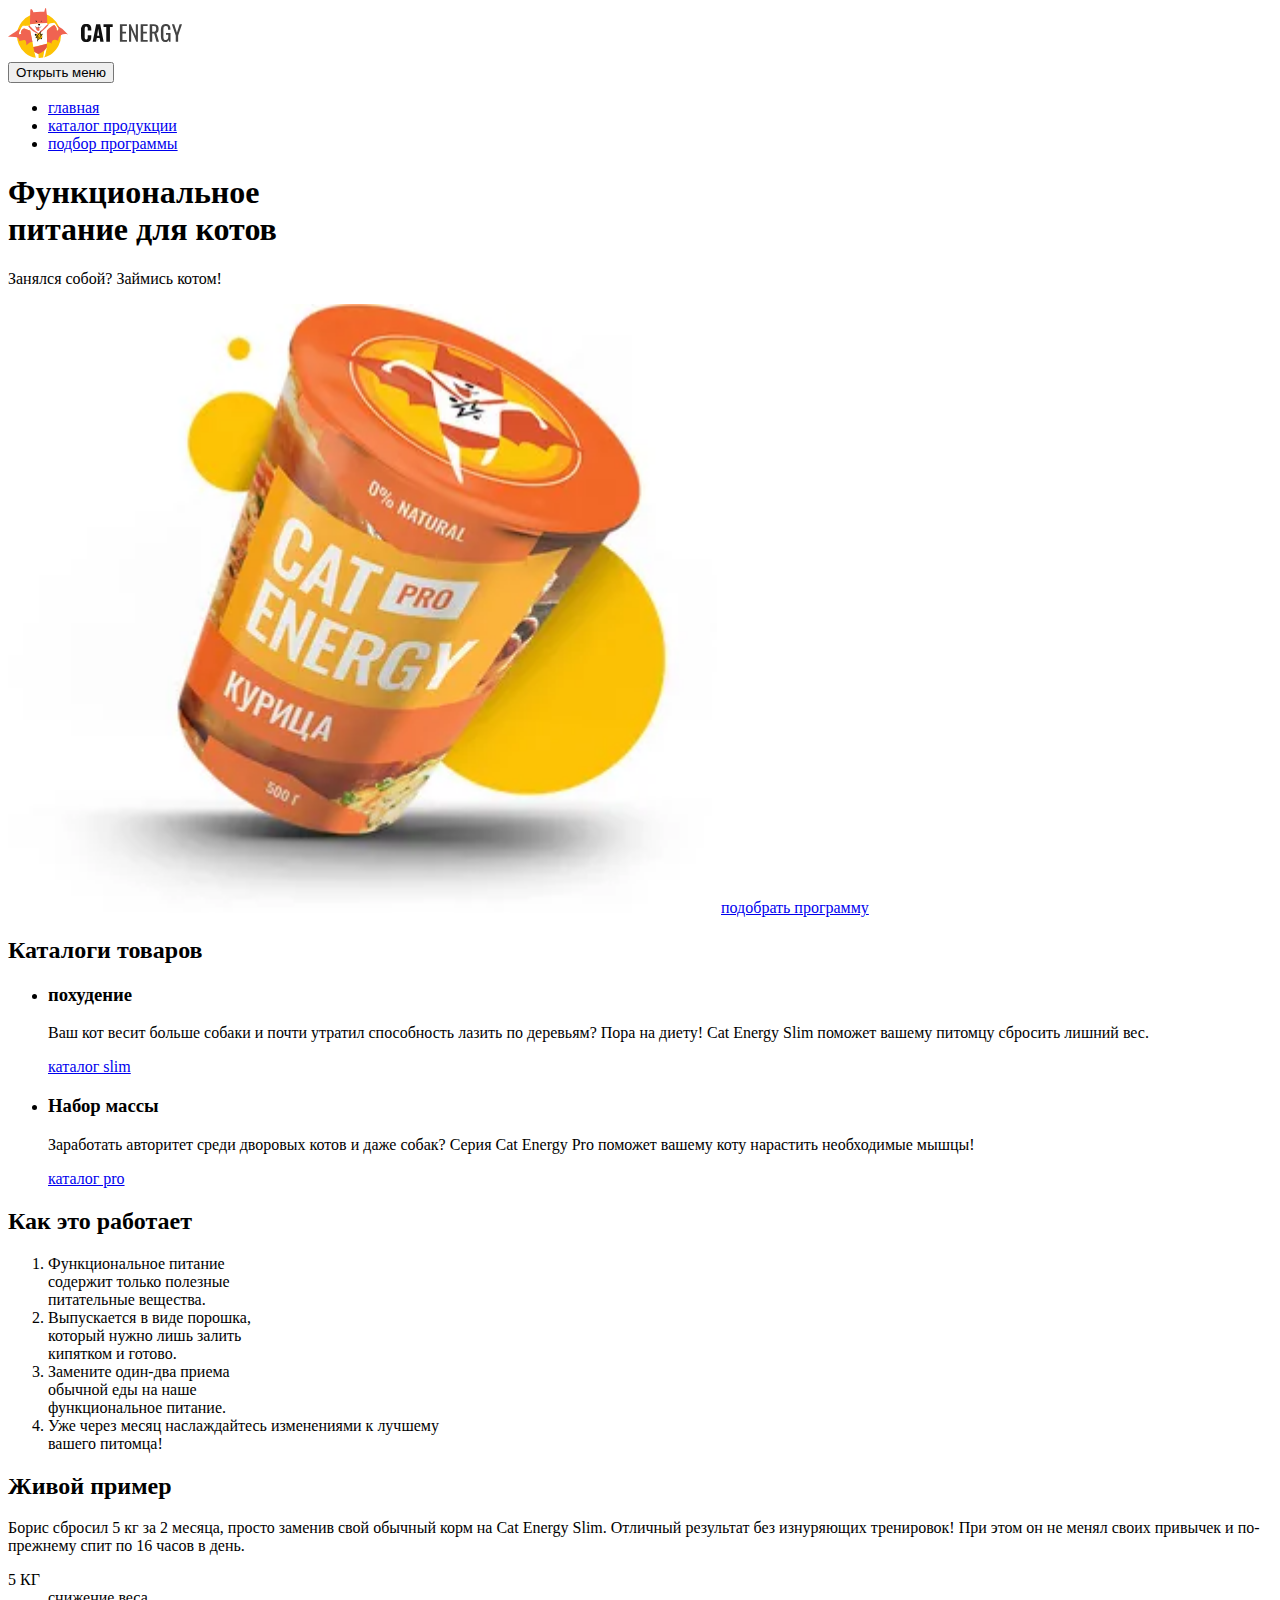
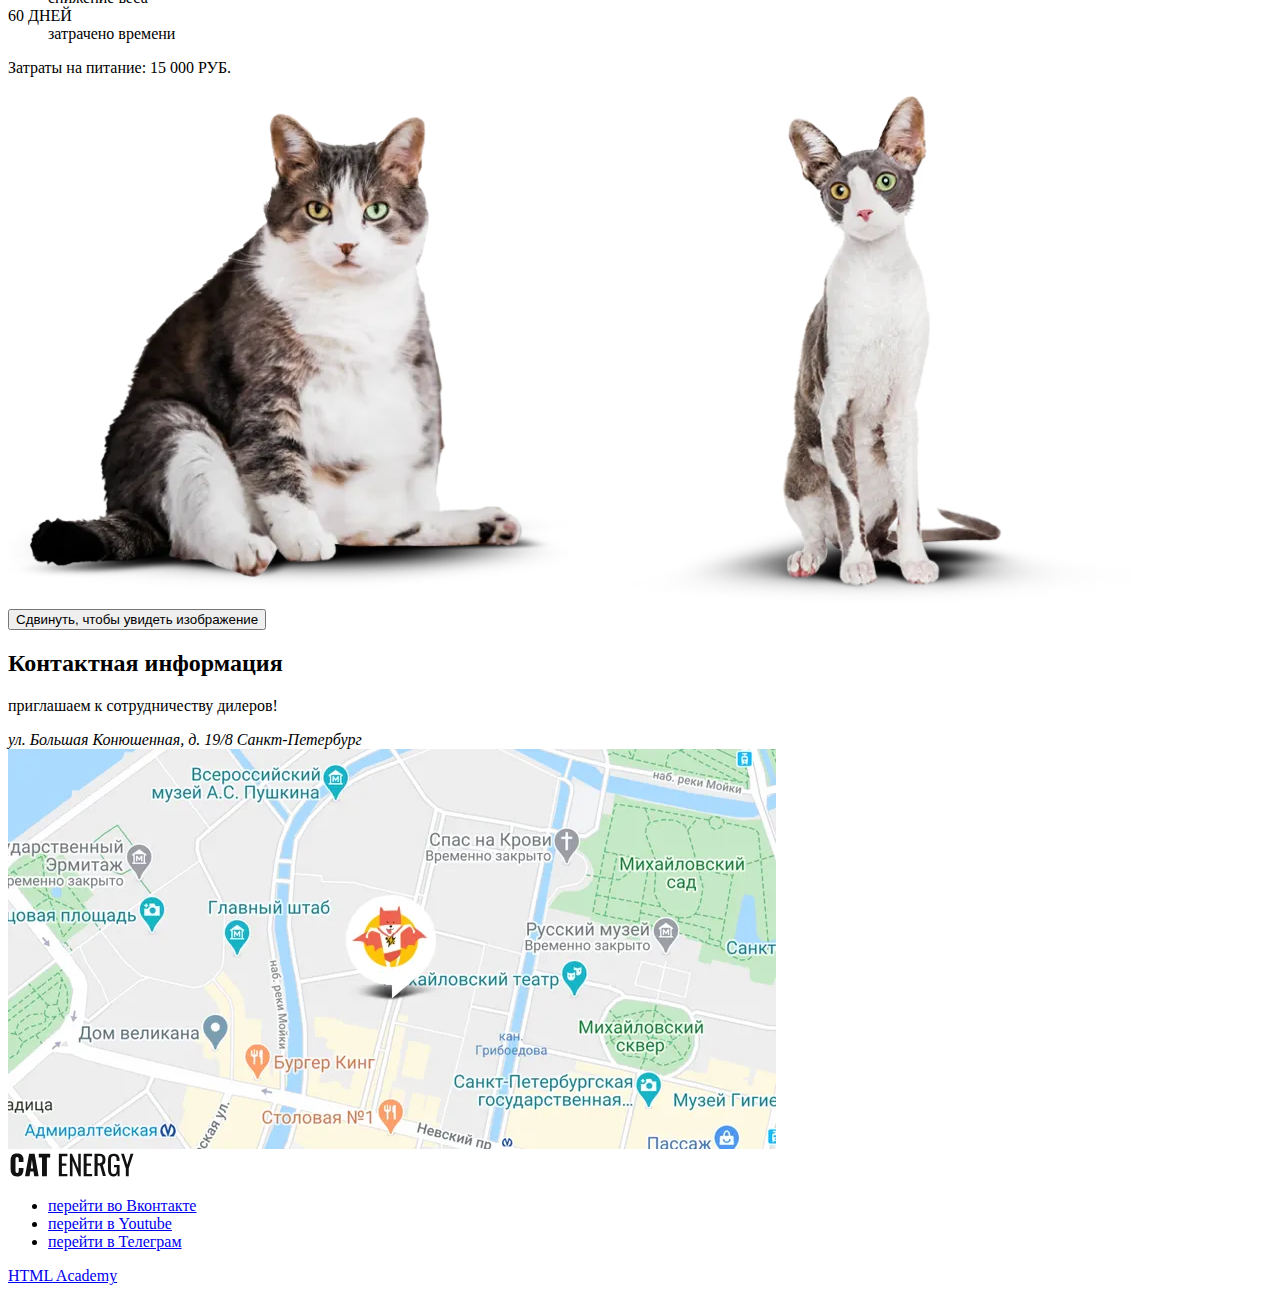
==== source/index.html @ fa34651e "Добавляет сетку для секций: description, catalogs" ====
<!DOCTYPE html>
<html class="page" lang="ru">
  <head>
    <meta charset="UTF-8">
    <title>Проект сайта "Кэт Энерджи"</title>
    <meta name="viewport" content="width=device-width,initial-scale=1">
    <link rel="preload" href="fonts/lato/Lato-Regular.woff2" as="font">
    <link rel="preload" href="fonts/oswald/oswaldregular.woff2" as="font">
    <link rel="stylesheet" href="styles/styles.css">
    <link rel="icon" href="favicon.ico">
    <link rel="icon" href="favicons/icon.svg" type="image/svg+xml">
    <link rel="apple-touch-icon" href="favicons/180.png">
    <link rel="manifest" href="manifest.webmanifest">
    <script src="scripts/index.js" defer></script>
  </head>
  <body class="page__body body">
    <header class="page-header page-header--index-page">
      <div class="page-header__content-wrapper content-wrapper">
        <a class="page-header__logo-site logo-site" href="index.html" aria-current="page">
          <picture>
            <source media="(min-width: 1320px)" width="202" height="59" type="image/svg+xml" srcset="images/logos/logo-cat-energy-big.svg">
            <source media="(min-width: 768px)" width="174" height="50" type="image/svg+xml" srcset="images/logos/logo-cat-energy-medium.svg">
            <img class="logo-site__image" src="images/logos/logo-cat-energy-small.svg" width="190" height="38" alt="Логотип сайта Cat Energy">
          </picture>
        </a>
        <nav class="page-header__main-nav main-nav hamburger-menu" aria-label="Главное меню">
          <button class="main-nav__hamburger-button hamburger-menu__toogle hamburger-menu__toogle--close hamburger-menu__toogle--no-js" type="button"><span class="visually-hidden">Открыть меню</span></button>
          <ul class="page-header__main-menu main-menu hamburger-menu__list hamburger-menu__list--open hamburger-menu__list--no-js">
            <li class="main-menu__item">
              <a class="main-menu__link main-menu__link--index-page main-menu__link--current" href="#" aria-current="page">главная</a>
            </li>
            <li class="main-menu__item">
              <a class="main-menu__link main-menu__link--index-page" href="catalog.html">каталог продукции</a>
            </li>
            <li class="main-menu__item">
              <a class="main-menu__link main-menu__link--index-page" href="#">подбор программы</a>
            </li>
          </ul>
        </nav>
      </div>
      <div class="page-header__hero hero">
        <div class="hero__content-wrapper content-wrapper">
          <h1 class="hero__title">Функциональное<br> питание для котов</h1>
          <p class="hero__slogan">Занялся собой? Займись котом!</p>
          <picture class="hero__image-wrapper">
            <source media="(min-width: 1320px)" width="552" height="499" type="image/webp" srcset="images/product-big-desktop@1x.webp, images/product-big-desktop@2x.webp 2x">
            <source media="(min-width: 768px)" width="709" height="609" type="image/webp" srcset="images/product-big-tablet@1x.webp, images/product-big-tablet@2x.webp 2x">
            <source width="280" height="270" type="image/webp" srcset="images/product-big-mobile@1x.webp, images/product-big-mobile@2x.webp 2x">
            <source media="(min-width: 1320px)" width="552" height="499" type="image/png" srcset="images/product-big-desktop@1x.png 1x, images/product-big-desktop@2x.png 2x">
            <source media="(min-width: 768px)" width="709" height="609" type="image/png" srcset="images/product-big-tablet@1x.png 1x, images/product-big-tablet@2x.png 2x">
            <img class="hero__image" src="images/product-big-mobile@1x.png" srcset="images/product-big-mobile@2x.png 2x" width="280" height="270" alt="Оранжевая баночка корма на 500 грамм, с надписью Cat Energy Pro со вкусом курицы">
          </picture>
          <a class="hero__button button button--primary" href="#">подобрать программу</a>
        </div>
      </div>
    </header>
    <main class="page-main page-main--index-page">
      <div class="content-wrapper">
        <section class="page-main__catalogs catalogs">
          <h2 class="visually-hidden">Каталоги товаров</h2>
          <ul class="catalogs__list">
            <li class="catalogs__item catalog catalog--thin-icon">
              <h3 class="catalog__title">похудение</h3>
              <p class="catalog__desc">Ваш кот весит больше собаки и почти утратил способность лазить по деревьям? Пора на диету! Cat Energy Slim поможет вашему питомцу сбросить лишний вес.</p>
              <a class="catalog__button button button--catalog" href="#">каталог slim</a>
            </li>
            <li class="catalogs__item catalog catalog--thick-icon">
              <h3 class="catalog__title">Набор массы</h3>
              <p class="catalog__desc">Заработать авторитет среди дворовых котов и даже собак? Серия Cat Energy Pro поможет вашему коту нарастить необходимые мышцы!</p>
              <a class="catalog__button button button--catalog" href="#">каталог pro</a>
            </li>
          </ul>
        </section>
        <section class="page-main__description-section description-section">
          <h2 class="description-section__title">Как это работает</h2>
          <ol class="description-section__list">
            <li class="description-section__item description-section__item--icon-substance">
              <span class="description-section__text">
                Функциональное питание<br class="description-section__text-line-break">
                содержит только полезные<br class="description-section__text-line-break">
                питательные вещества.</span>
            </li>
            <li class="description-section__item description-section__item--icon-consistency">
              <span class="description-section__text">
                Выпускается в виде порошка,<br class="description-section__text-line-break">
                который нужно лишь залить<br class="description-section__text-line-break">
                кипятком и готово.</span>
            </li>
            <li class="description-section__item description-section__item--icon-eat">
              <span class="description-section__text">
                Замените один-два приема<br class="description-section__text-line-break">
                обычной еды на наше<br class="description-section__text-line-break">
                функциональное питание.</span>
            </li>
            <li class="description-section__item description-section__item--icon-weight">
              <span class="description-section__text">
                Уже через месяц наслаждайтесь изменениями к лучшему<br class="description-section__text-line-break">
                вашего питомца!</span>
            </li>
          </ol>
        </section>
      </div>
      <section class="page-main__examples-section examples-section">
        <div class="examples-section__content-wrapper content-wrapper">
          <div class="examples-section__wrapper-text">
            <h2 class="examples-section__title">Живой пример</h2>
            <p class="examples-section__desc">Борис сбросил 5 кг за 2 месяца, просто заменив свой обычный корм на Cat Energy Slim. Отличный результат без изнуряющих тренировок! При этом он не менял своих привычек и по-прежнему спит по 16 часов в день.</p>
            <div class="examples-section__wrapper-results">
              <dl class="examples-section__list-definitions list-definitions">
                <div class="list-definitions__item-definitions item-definitions">
                  <dt class="item-definitions__term">5 КГ</dt>
                  <dd class="item-definitions__definition">снижение веса</dd>
                </div>
                <div class="list-definitions__item-definitions item-definitions">
                  <dt class="item-definitions__term">60 ДНЕЙ</dt>
                  <dd class="item-definitions__definition">затрачено времени</dd>
                </div>
              </dl>
              <p class="examples-section__desc-strong">Затраты на питание: <span class="examples-section__price">15 000 РУБ.</span></p>
            </div>
          </div>
          <div class="examples-section__slider-images slider-images">
            <picture class="slider-images__image-wrapper slider-images__image-wrapper--before">
              <source media="(min-width: 768px)" width="560" height="512" type="image/webp" srcset="images/slider-image-tablet-1@1x.webp, images/slider-image-tablet-1@2x.webp 2x">
              <source width="280" height="256" type="image/webp" srcset="images/slider-image-mobile-1@1x.webp, images/slider-image-mobile-1@2x.webp 2x">
              <source media="(min-width: 768px)" width="560" height="512" type="image/png" srcset="images/slider-image-tablet-1@1x.png 1x, images/slider-image-tablet-1@2x.png 2x">
              <img class="slider-images__image" src="images/slider-image-mobile-1@1x.png" srcset="images/slider-image-mobile-1@2x.png 2x" width="280" height="256" alt="Кот с лишним весом">
            </picture>
            <picture  class="slider-images__image-wrapper slider-images__image-wrapper--after">
              <source media="(min-width: 768px)" width="560" height="512" type="image/webp" srcset="images/slider-image-tablet-2@1x.webp, images/slider-image-tablet-2@2x.webp 2x">
              <source width="280" height="256" type="image/webp" srcset="images/slider-image-mobile-2@1x.webp, images/slider-image-mobile-2@2x.webp 2x">
              <source media="(min-width: 768px)" width="560" height="512" type="image/png" srcset="images/slider-image-tablet-2@1x.png 1x, images/slider-image-tablet-2@2x.png 2x">
              <img class="slider-images__image" src="images/slider-image-mobile-2@1x.png" srcset="images/slider-image-mobile-2@2x.png 2x" width="280" height="256" alt="Кот без лишнего веса">
            </picture>
            <button class="slider-images__button" type="button"><span class="visually-hidden">Сдвинуть, чтобы увидеть изображение</span></button>
          </div>
        </div>
      </section>
    </main>
    <footer class="page-footer">
      <section class="page-footer__contacts-section contacts-section">
        <div class="contacts-section__wrapper-text contacts-section__wrapper-text--index-page content-wrapper">
          <h2 class="visually-hidden">Контактная информация</h2>
          <p class="contacts-section__slogan">приглашаем к сотрудничеству дилеров!</p>
          <address  class="contacts-section__address">
            ул. Большая Конюшенная, д. 19/8
            <span class="contacts-section__city">Санкт-Петербург</span>
          </address>
        </div>
        <div class="contacts-section__wrapper-map">
          <picture>
            <source media="(min-width: 1320px)" width="1440" height="400" type="image/webp" srcset="images/map-desktop@1x.webp, images/map-desktop@2x.webp 2x">
            <source media="(min-width: 768px)" width="768" height="400" type="image/webp" srcset="images/map-tablet@1x.webp, images/map-tablet@2x.webp 2x">
            <source width="320" height="362" type="image/webp" srcset="images/map-mobile@1x.webp, images/map-mobile@2x.webp 2x">
            <source media="(min-width: 1320px)" width="1440" height="400" type="image/jpeg" srcset="images/map-desktop@1x.jpg 1x, images/map-desktop@2x.jpg 2x">
            <source media="(min-width: 768px)" width="768" height="400" type="image/jpeg" srcset="images/map-tablet@1x.jpg 1x, images/map-tablet@2x.jpg 2x">
            <img class="contacts-section__image-map" src="images/map-mobile@1x.jpg" srcset="images/map-mobile@2x.jpg 2x" width="320" height="362" alt="Карта проезда">
          </picture>
        </div>
      </section>
      <div class="page-footer__wrapper">
        <div class="page-footer__content-wrapper content-wrapper">
          <a class="page-footer__logo-site logo-site" href="index.html">
            <img class="logo-site__image" src="images/logos/logo-cat-energy-mini.svg" width="128" height="24" alt="Логотип сайта Cat Energy">
          </a>
          <ul class="page-footer__list-social list-social">
            <li class="list-social__item">
              <a class="list-social__link list-social__link--vk" href="#">
                <span class="visually-hidden">перейти во Вконтакте</span>
              </a>
            </li>
            <li class="list-social__item">
              <a class="list-social__link list-social__link--youtube" href="#">
                <span class="visually-hidden">перейти в Youtube</span>
              </a>
            </li>
            <li class="list-social__item">
              <a class="list-social__link list-social__link--telegram" href="#">
                <span class="visually-hidden">перейти в Телеграм</span>
              </a>
            </li>
          </ul>
          <a class="page-footer__copyright" href="https://htmlacademy.ru/intensive/adaptive">
            HTML Academy
          </a>
        </div>
      </div>
    </footer>
  </body>
</html>
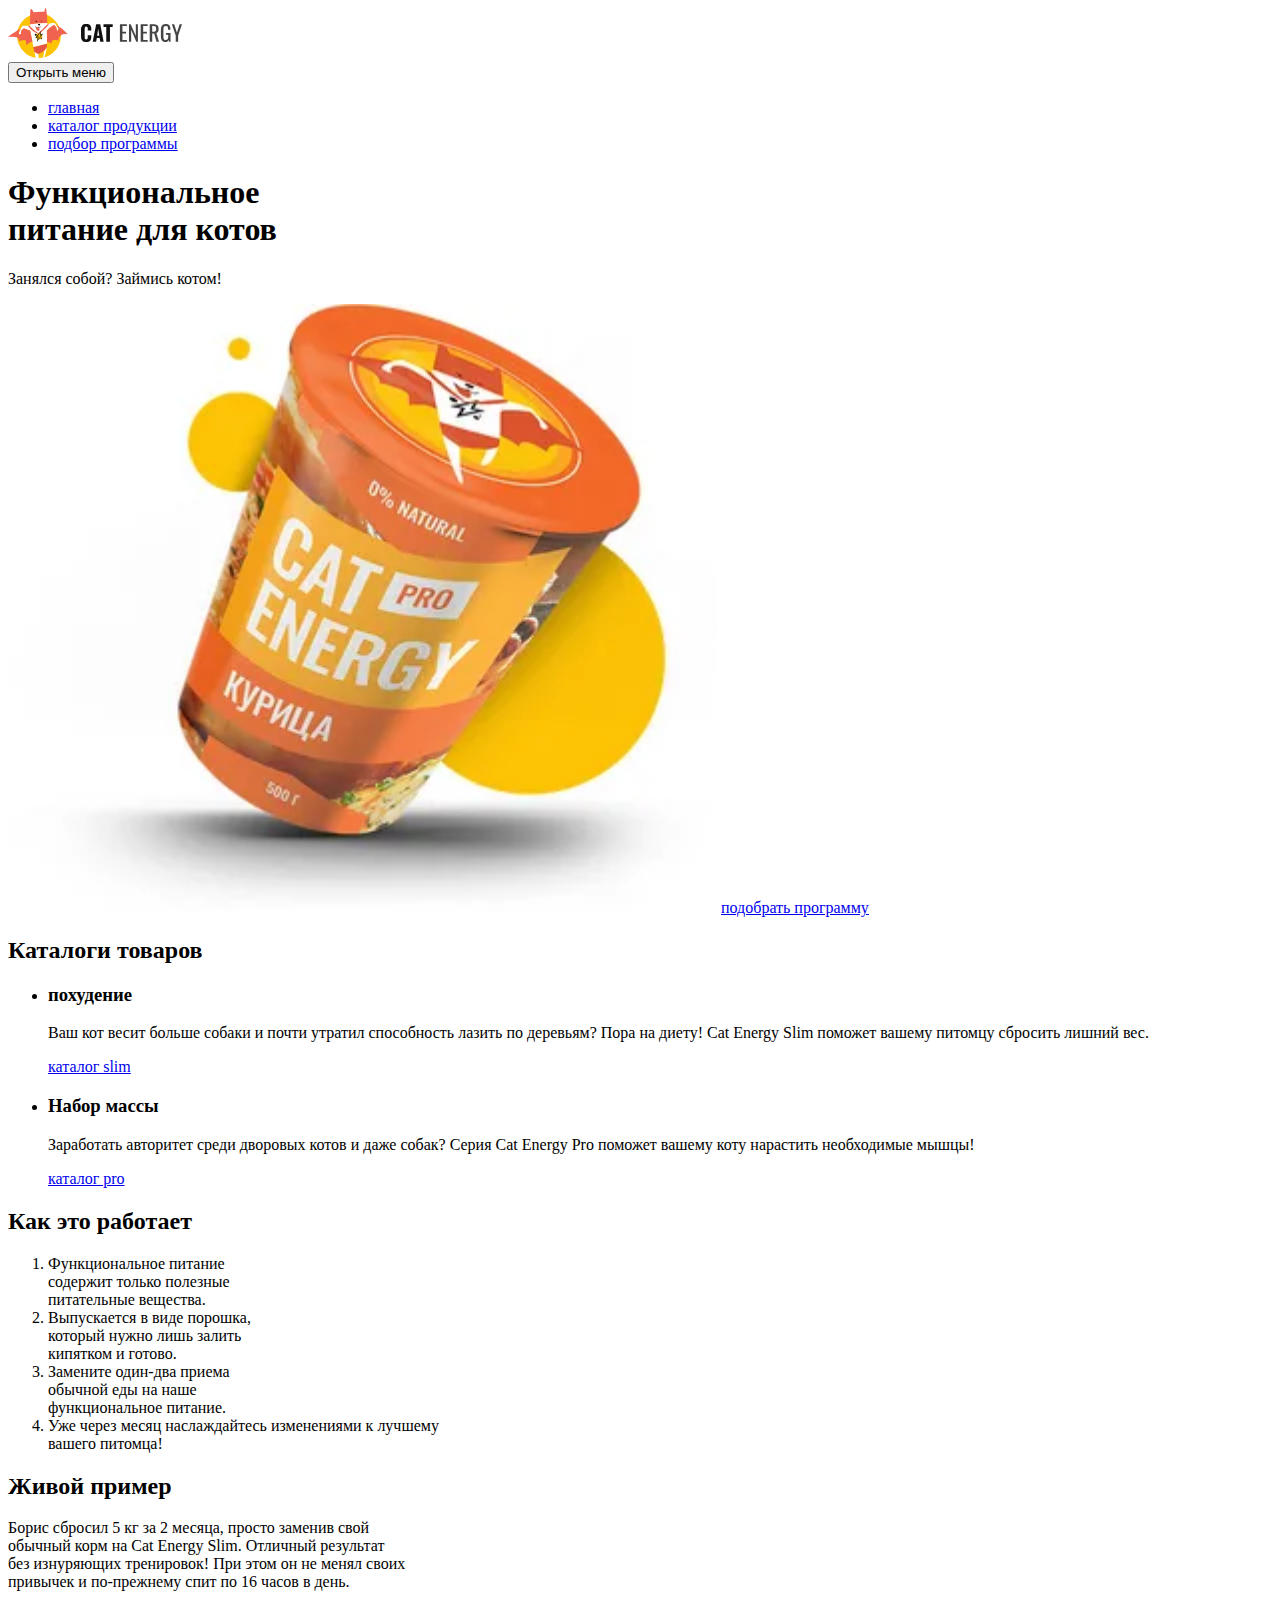
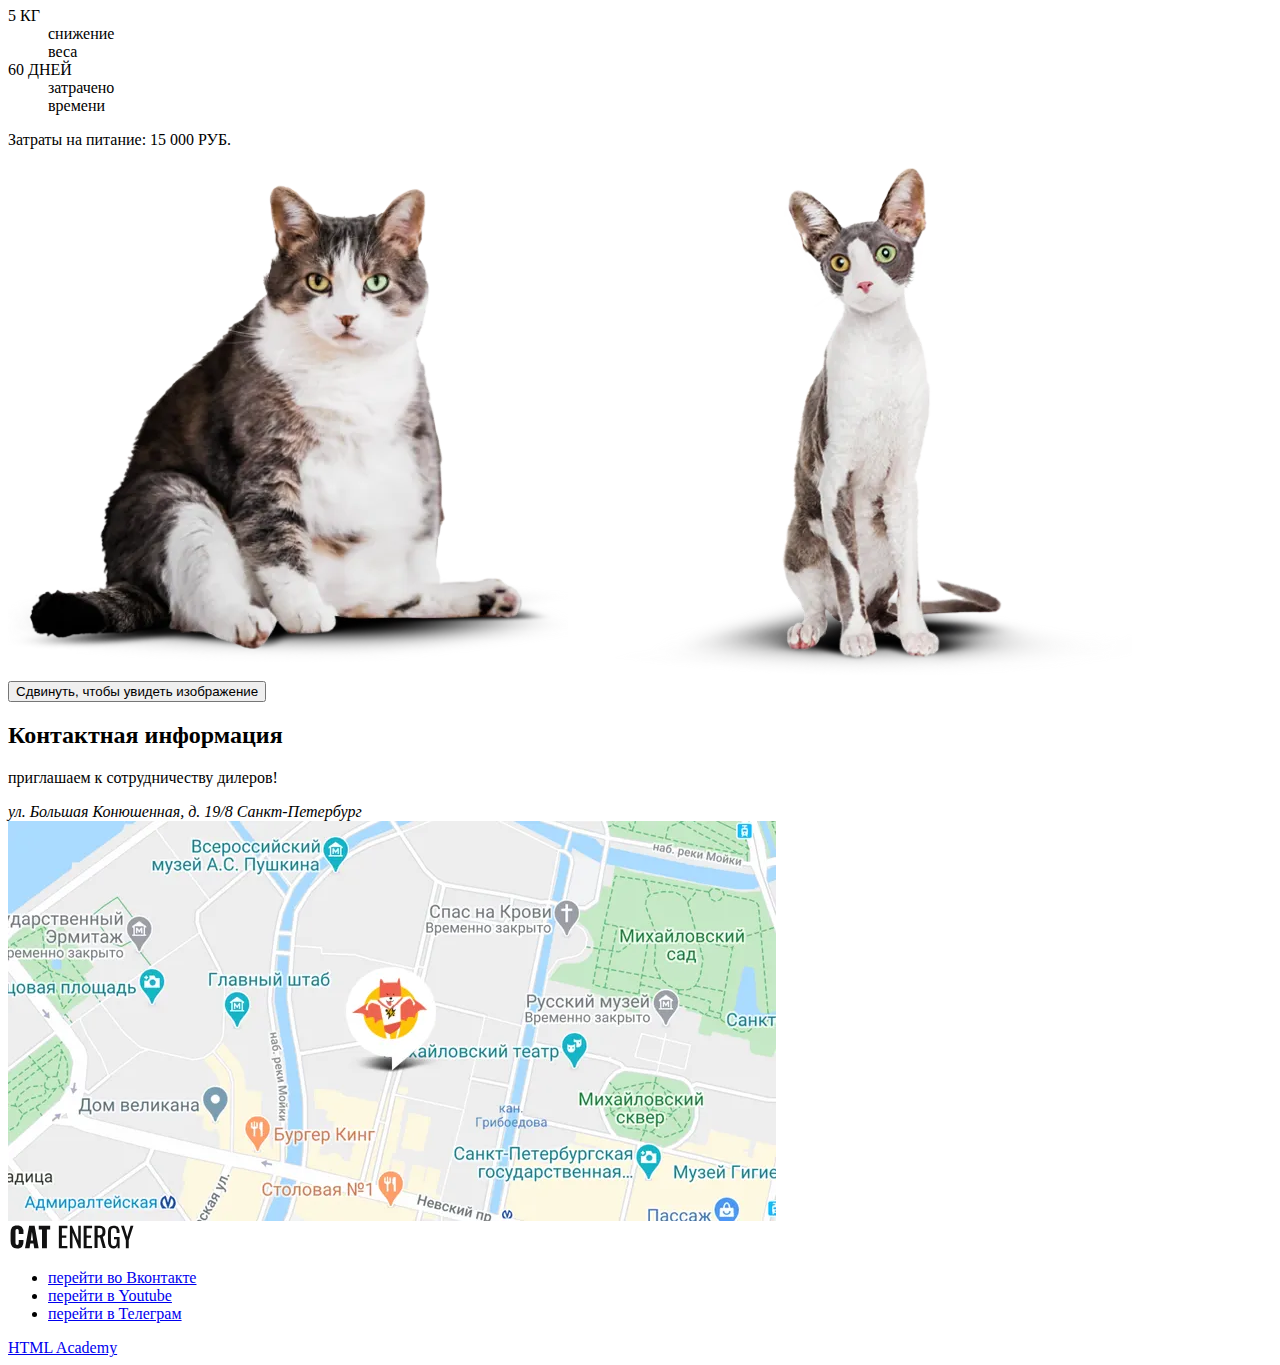
==== commit c4b7ffcf: "Добавляет сетку секции со слайдером" ====
--- a/source/index.html
+++ b/source/index.html
@@ -104,16 +104,26 @@
         <div class="examples-section__content-wrapper content-wrapper">
           <div class="examples-section__wrapper-text">
             <h2 class="examples-section__title">Живой пример</h2>
-            <p class="examples-section__desc">Борис сбросил 5 кг за 2 месяца, просто заменив свой обычный корм на Cat Energy Slim. Отличный результат без изнуряющих тренировок! При этом он не менял своих привычек и по-прежнему спит по 16 часов в день.</p>
+            <p class="examples-section__desc">
+              Борис сбросил 5 кг за 2 месяца, просто заменив свой <br class="examples-section__desc-line-break">
+              обычный корм на Cat Energy Slim. Отличный результат <br class="examples-section__desc-line-break">
+              без изнуряющих тренировок! При этом он не менял своих <br class="examples-section__desc-line-break">
+              привычек и по-прежнему спит по 16 часов в день.</p>
             <div class="examples-section__wrapper-results">
-              <dl class="examples-section__list-definitions list-definitions">
-                <div class="list-definitions__item-definitions item-definitions">
-                  <dt class="item-definitions__term">5 КГ</dt>
-                  <dd class="item-definitions__definition">снижение веса</dd>
+              <dl class="examples-section__list-definitions">
+                <div class="examples-section__item-definitions">
+                  <dt class="examples-section__term">5 КГ</dt>
+                  <dd class="examples-section__definition">
+                    снижение<br class="examples-section__definition-line-break">
+                    веса
+                  </dd>
                 </div>
-                <div class="list-definitions__item-definitions item-definitions">
-                  <dt class="item-definitions__term">60 ДНЕЙ</dt>
-                  <dd class="item-definitions__definition">затрачено времени</dd>
+                <div class="examples-section__item-definitions">
+                  <dt class="examples-section__term">60 ДНЕЙ</dt>
+                  <dd class="examples-section__definition">
+                    затрачено<br class="examples-section__definition-line-break">
+                    времени
+                  </dd>
                 </div>
               </dl>
               <p class="examples-section__desc-strong">Затраты на питание: <span class="examples-section__price">15 000 РУБ.</span></p>
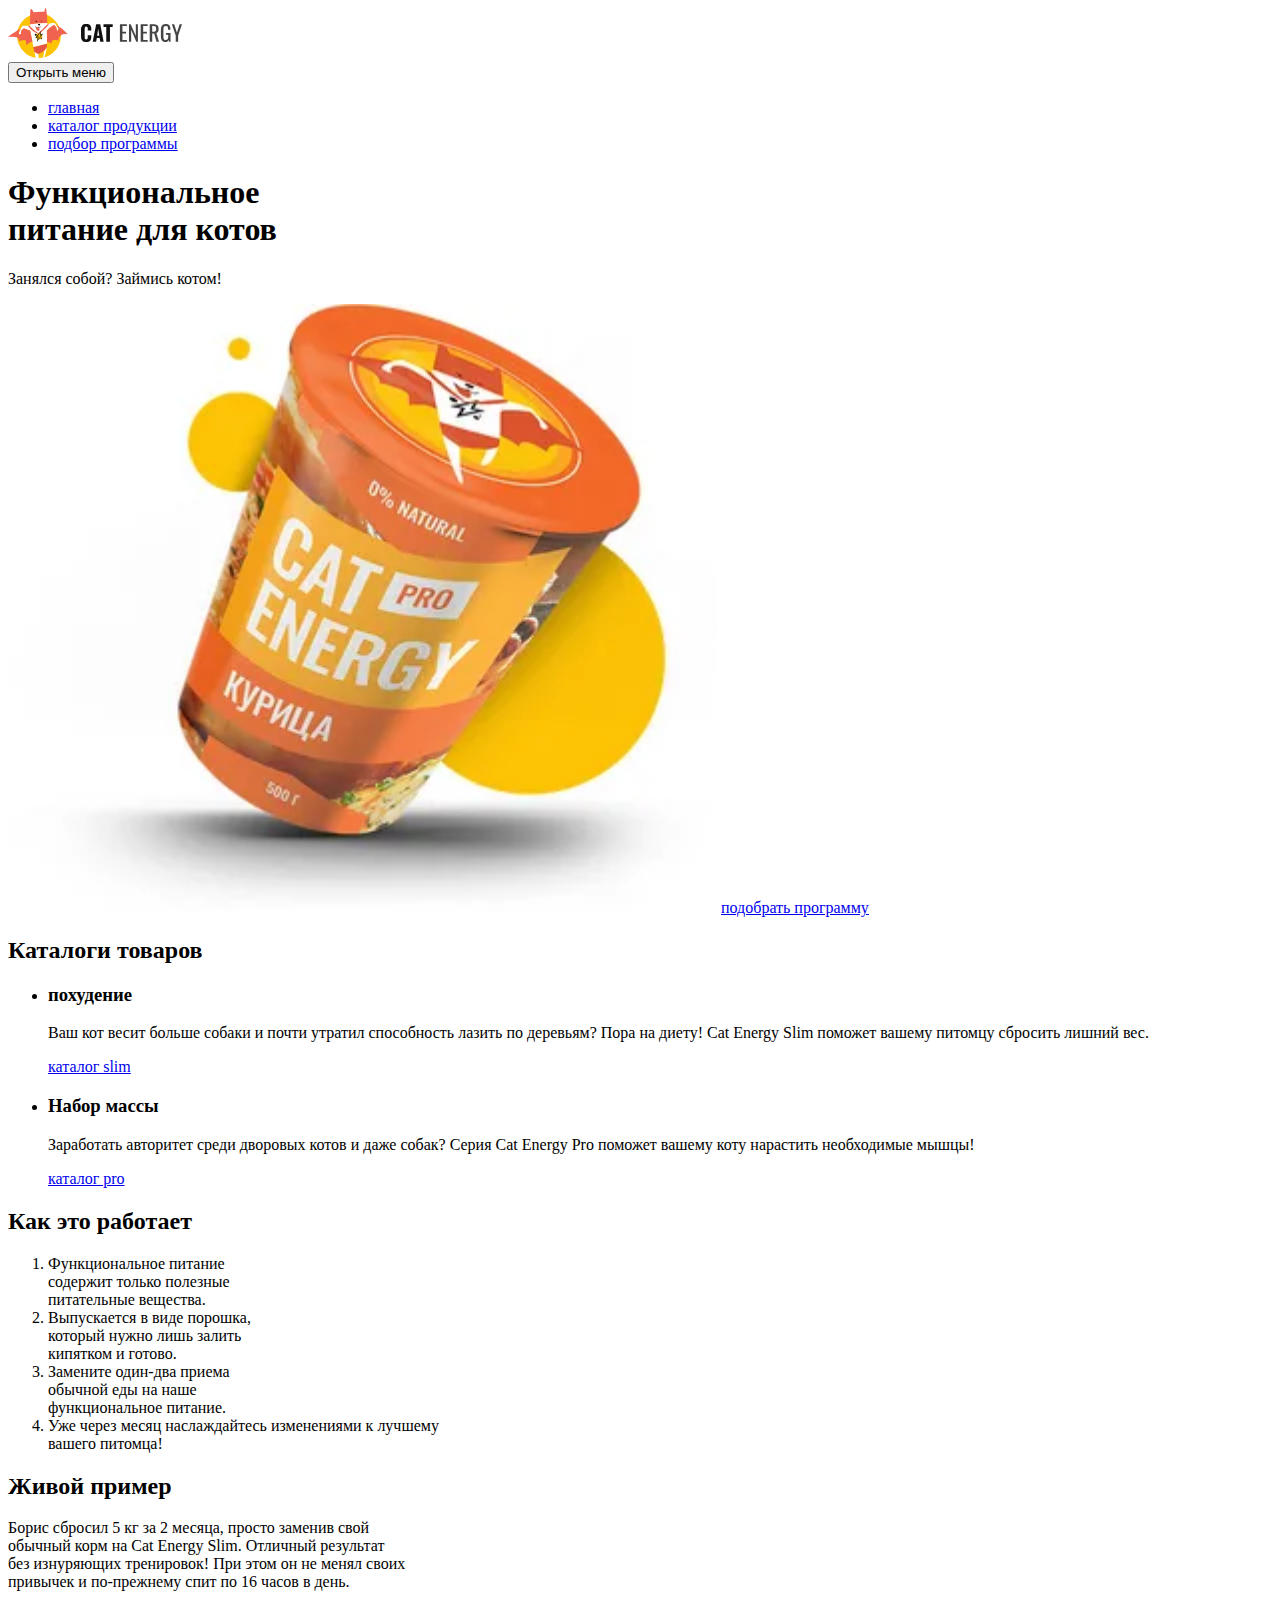
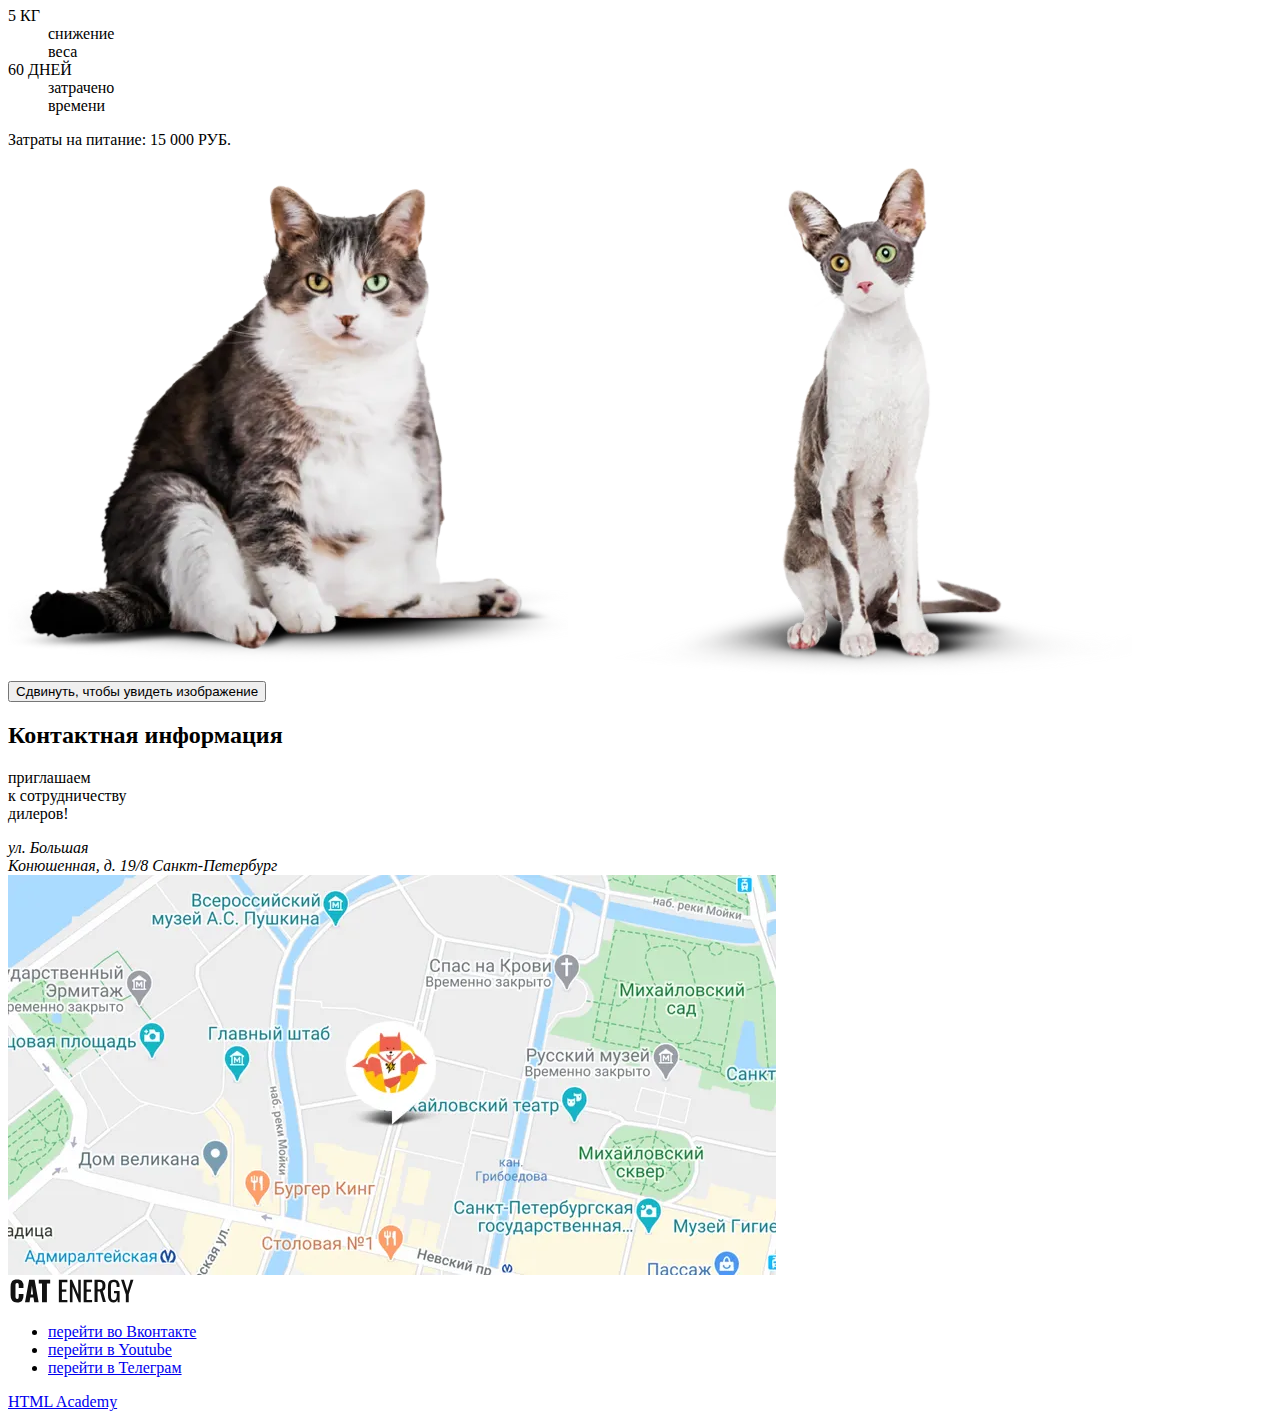
==== commit cf7998a8: "Добавляет сетки для футера" ====
--- a/source/index.html
+++ b/source/index.html
@@ -151,9 +151,14 @@
       <section class="page-footer__contacts-section contacts-section">
         <div class="contacts-section__wrapper-text contacts-section__wrapper-text--index-page content-wrapper">
           <h2 class="visually-hidden">Контактная информация</h2>
-          <p class="contacts-section__slogan">приглашаем к сотрудничеству дилеров!</p>
-          <address  class="contacts-section__address">
-            ул. Большая Конюшенная, д. 19/8
+          <p class="contacts-section__slogan">
+            приглашаем <br class="contacts-section__line-break">
+            к&nbsp;сотрудничеству <br class="contacts-section__line-break">
+            дилеров!
+          </p>
+          <address class="contacts-section__address">
+            ул.&nbsp;Большая <br class="contacts-section__line-break">
+            Конюшенная,&nbsp;д.&nbsp;19/8
             <span class="contacts-section__city">Санкт-Петербург</span>
           </address>
         </div>
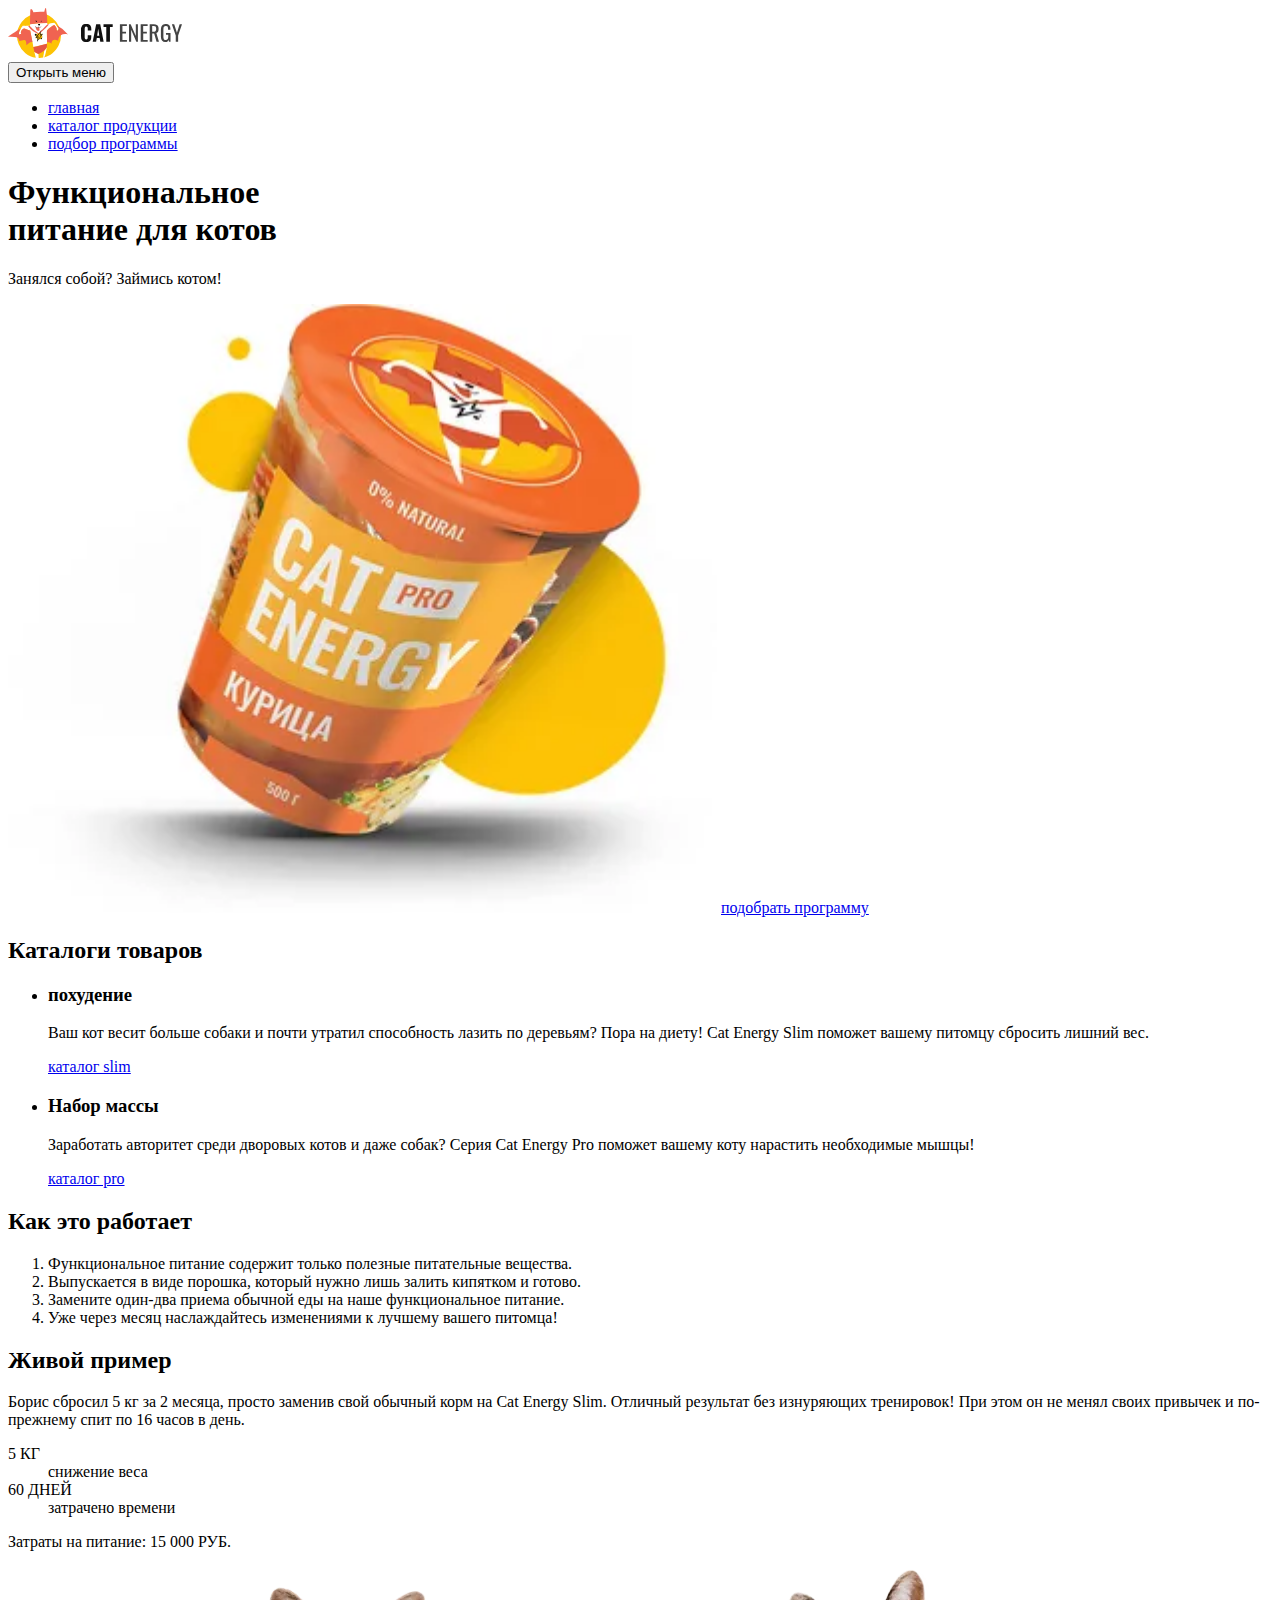
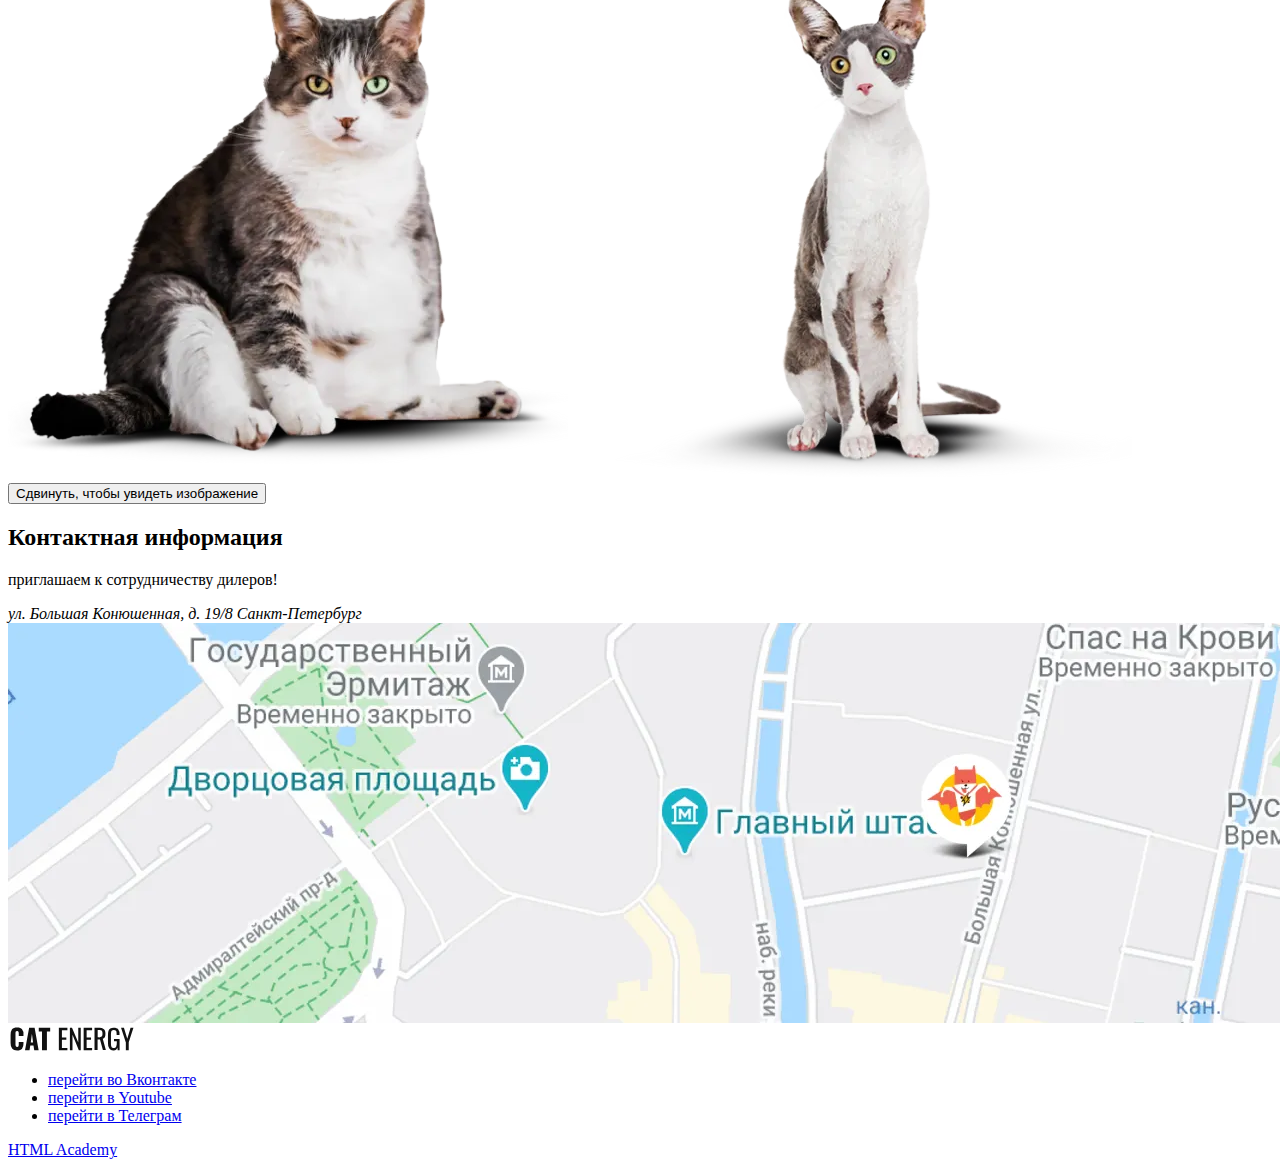
==== commit 19caea52: "Вносит правки после выгрузки на гитхаб: 1. Убирает br - при display none убирает пробелы между слова" ====
--- a/source/index.html
+++ b/source/index.html
@@ -76,26 +76,23 @@
           <ol class="description-section__list">
             <li class="description-section__item description-section__item--icon-substance">
               <span class="description-section__text">
-                Функциональное питание<br class="description-section__text-line-break">
-                содержит только полезные<br class="description-section__text-line-break">
-                питательные вещества.</span>
+                Функциональное&nbsp;питание содержит&nbsp;только&nbsp;полезные питательные&nbsp;вещества.
+              </span>
             </li>
             <li class="description-section__item description-section__item--icon-consistency">
               <span class="description-section__text">
-                Выпускается в виде порошка,<br class="description-section__text-line-break">
-                который нужно лишь залить<br class="description-section__text-line-break">
-                кипятком и готово.</span>
+                Выпускается в виде порошка, который&nbsp;нужно лишь залить кипятком&nbsp;и&nbsp;готово.
+              </span>
             </li>
             <li class="description-section__item description-section__item--icon-eat">
               <span class="description-section__text">
-                Замените один-два приема<br class="description-section__text-line-break">
-                обычной еды на наше<br class="description-section__text-line-break">
-                функциональное питание.</span>
+                Замените один-два приема обычной&nbsp;еды&nbsp;на наше функциональное&nbsp;питание.
+              </span>
             </li>
             <li class="description-section__item description-section__item--icon-weight">
               <span class="description-section__text">
-                Уже через месяц наслаждайтесь изменениями к лучшему<br class="description-section__text-line-break">
-                вашего питомца!</span>
+                Уже через месяц наслаждайтесь изменениями к лучшему вашего&nbsp;питомца!
+              </span>
             </li>
           </ol>
         </section>
@@ -105,24 +102,23 @@
           <div class="examples-section__wrapper-text">
             <h2 class="examples-section__title">Живой пример</h2>
             <p class="examples-section__desc">
-              Борис сбросил 5 кг за 2 месяца, просто заменив свой <br class="examples-section__desc-line-break">
-              обычный корм на Cat Energy Slim. Отличный результат <br class="examples-section__desc-line-break">
-              без изнуряющих тренировок! При этом он не менял своих <br class="examples-section__desc-line-break">
-              привычек и по-прежнему спит по 16 часов в день.</p>
+              Борис сбросил 5 кг за 2 месяца, просто заменив свой
+              обычный&nbsp;корм&nbsp;на&nbsp;Cat Energy Slim. Отличный результат
+              без&nbsp;изнуряющих тренировок! При этом он не менял своих
+              привычек&nbsp;и по-прежнему спит по 16 часов в день.
+            </p>
             <div class="examples-section__wrapper-results">
               <dl class="examples-section__list-definitions">
                 <div class="examples-section__item-definitions">
                   <dt class="examples-section__term">5 КГ</dt>
                   <dd class="examples-section__definition">
-                    снижение<br class="examples-section__definition-line-break">
-                    веса
+                    снижение веса
                   </dd>
                 </div>
                 <div class="examples-section__item-definitions">
                   <dt class="examples-section__term">60 ДНЕЙ</dt>
                   <dd class="examples-section__definition">
-                    затрачено<br class="examples-section__definition-line-break">
-                    времени
+                    затрачено времени
                   </dd>
                 </div>
               </dl>
@@ -152,23 +148,20 @@
         <div class="contacts-section__wrapper-text contacts-section__wrapper-text--index-page content-wrapper">
           <h2 class="visually-hidden">Контактная информация</h2>
           <p class="contacts-section__slogan">
-            приглашаем <br class="contacts-section__line-break">
-            к&nbsp;сотрудничеству <br class="contacts-section__line-break">
-            дилеров!
+            приглашаем к&nbsp;сотрудничеству дилеров!
           </p>
           <address class="contacts-section__address">
-            ул.&nbsp;Большая <br class="contacts-section__line-break">
-            Конюшенная,&nbsp;д.&nbsp;19/8
+            ул.&nbsp;Большая Конюшенная,&nbsp;д.&nbsp;19/8
             <span class="contacts-section__city">Санкт-Петербург</span>
           </address>
         </div>
         <div class="contacts-section__wrapper-map">
           <picture>
-            <source media="(min-width: 1320px)" width="1440" height="400" type="image/webp" srcset="images/map-desktop@1x.webp, images/map-desktop@2x.webp 2x">
-            <source media="(min-width: 768px)" width="768" height="400" type="image/webp" srcset="images/map-tablet@1x.webp, images/map-tablet@2x.webp 2x">
+            <source media="(min-width: 1000px)" width="1440" height="400" type="image/webp" srcset="images/map-desktop@1x.webp, images/map-desktop@2x.webp 2x">
+            <source media="(min-width: 400px)" width="768" height="400" type="image/webp" srcset="images/map-tablet@1x.webp, images/map-tablet@2x.webp 2x">
             <source width="320" height="362" type="image/webp" srcset="images/map-mobile@1x.webp, images/map-mobile@2x.webp 2x">
-            <source media="(min-width: 1320px)" width="1440" height="400" type="image/jpeg" srcset="images/map-desktop@1x.jpg 1x, images/map-desktop@2x.jpg 2x">
-            <source media="(min-width: 768px)" width="768" height="400" type="image/jpeg" srcset="images/map-tablet@1x.jpg 1x, images/map-tablet@2x.jpg 2x">
+            <source media="(min-width: 1000px)" width="1440" height="400" type="image/jpeg" srcset="images/map-desktop@1x.jpg 1x, images/map-desktop@2x.jpg 2x">
+            <source media="(min-width: 400px)" width="768" height="400" type="image/jpeg" srcset="images/map-tablet@1x.jpg 1x, images/map-tablet@2x.jpg 2x">
             <img class="contacts-section__image-map" src="images/map-mobile@1x.jpg" srcset="images/map-mobile@2x.jpg 2x" width="320" height="362" alt="Карта проезда">
           </picture>
         </div>
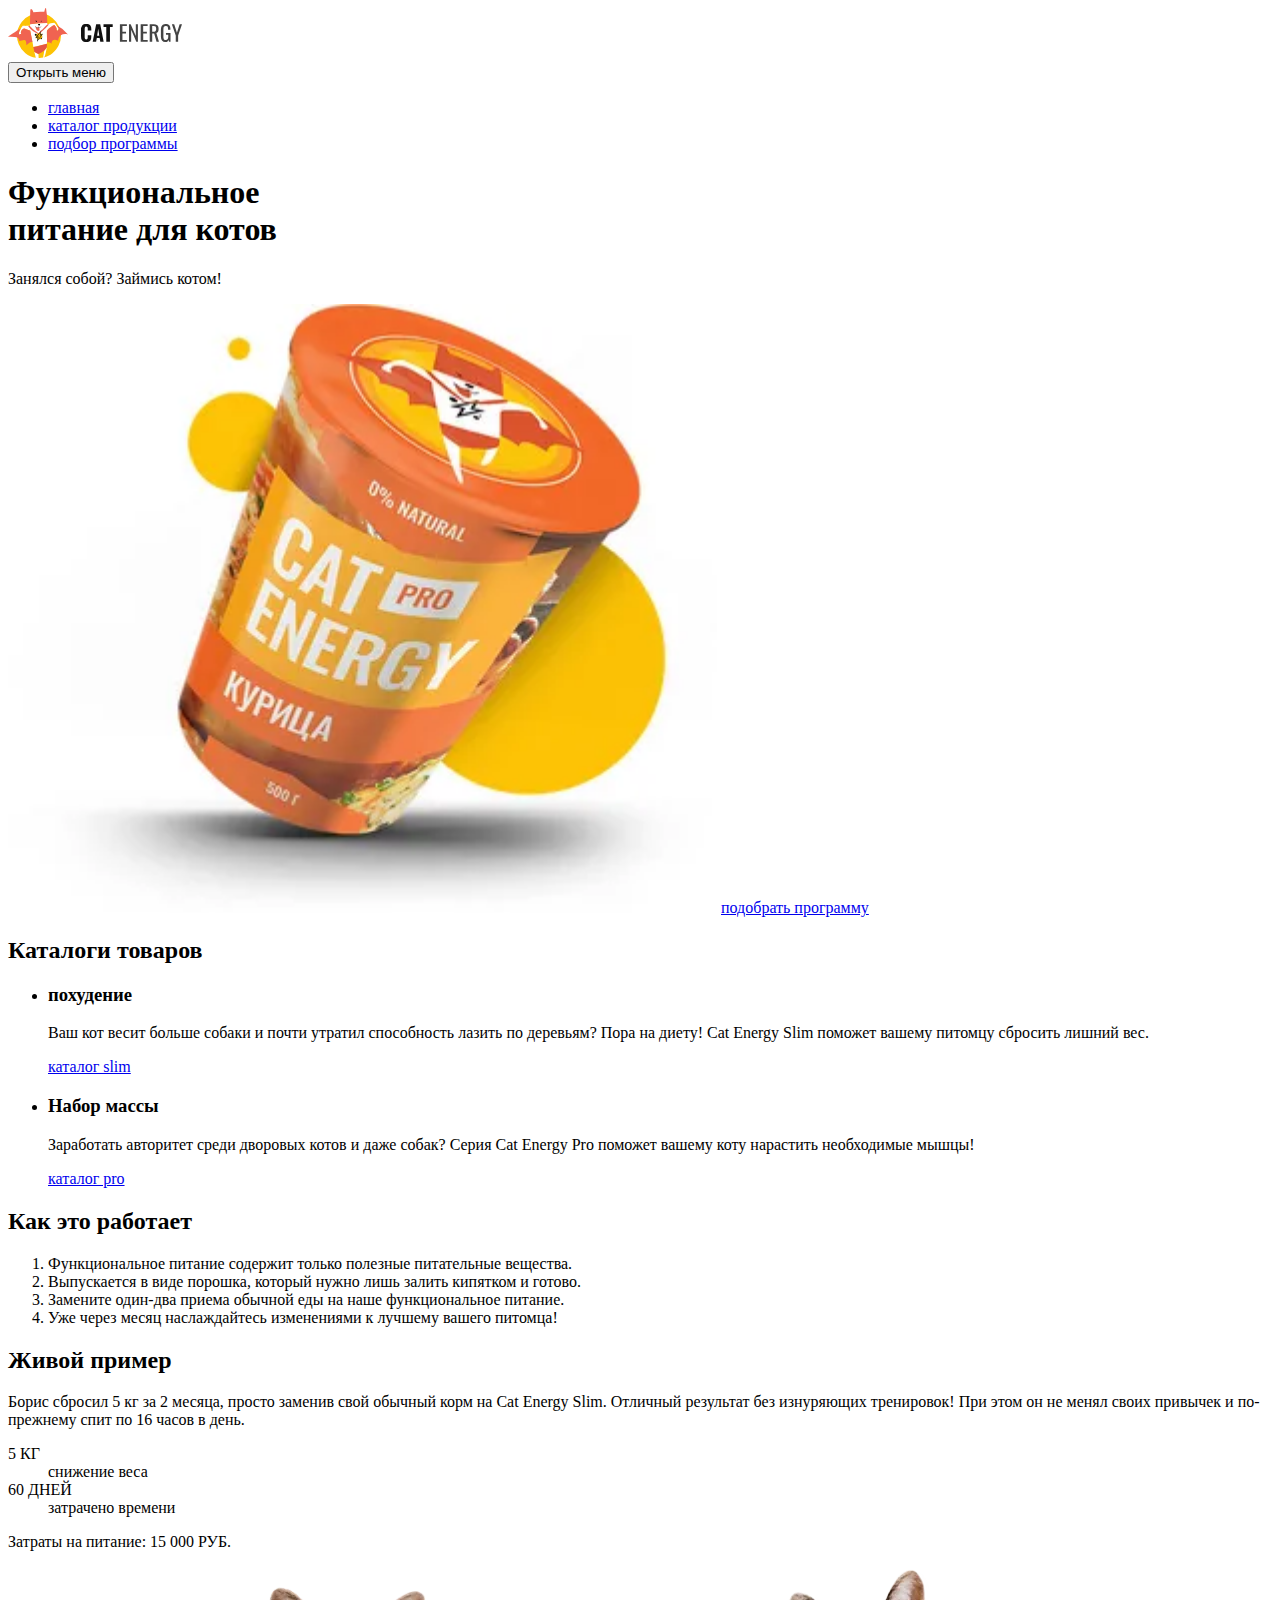
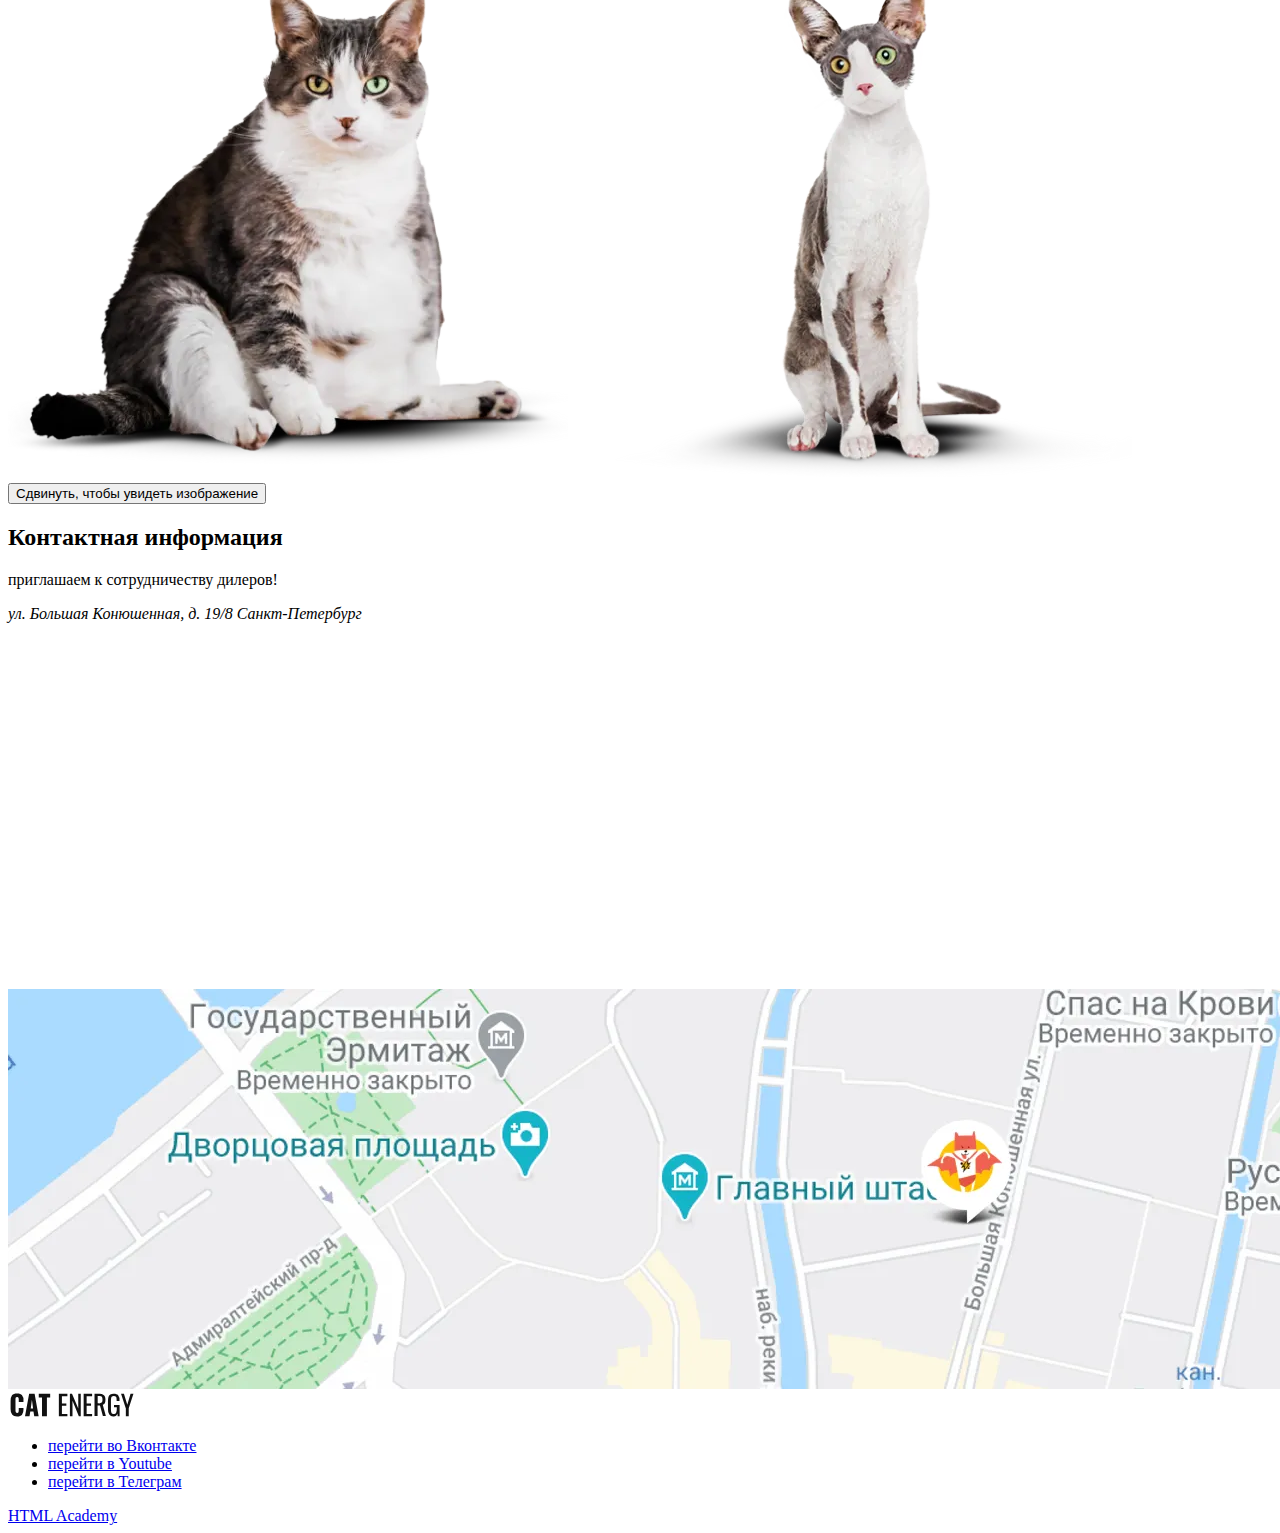
==== commit 5cbf537b: "Добавляет интерактивную карту с no-js" ====
--- a/source/index.html
+++ b/source/index.html
@@ -156,6 +156,9 @@
           </address>
         </div>
         <div class="contacts-section__wrapper-map">
+          <div class="contacts-section__wrapper-map-interactive contacts-section__wrapper-map-interactive--no-js">
+            <iframe class="contacts-section__map-interactive" src="https://yandex.ru/map-widget/v1/?um=constructor%3A4f4d75317c4feee721388542421a7ef2ab884ca936502e9de9c80456c1ccc30a&amp;source=constructor" width="100%" height="362" frameborder="0"></iframe>
+          </div>
           <picture>
             <source media="(min-width: 1000px)" width="1440" height="400" type="image/webp" srcset="images/map-desktop@1x.webp, images/map-desktop@2x.webp 2x">
             <source media="(min-width: 400px)" width="768" height="400" type="image/webp" srcset="images/map-tablet@1x.webp, images/map-tablet@2x.webp 2x">
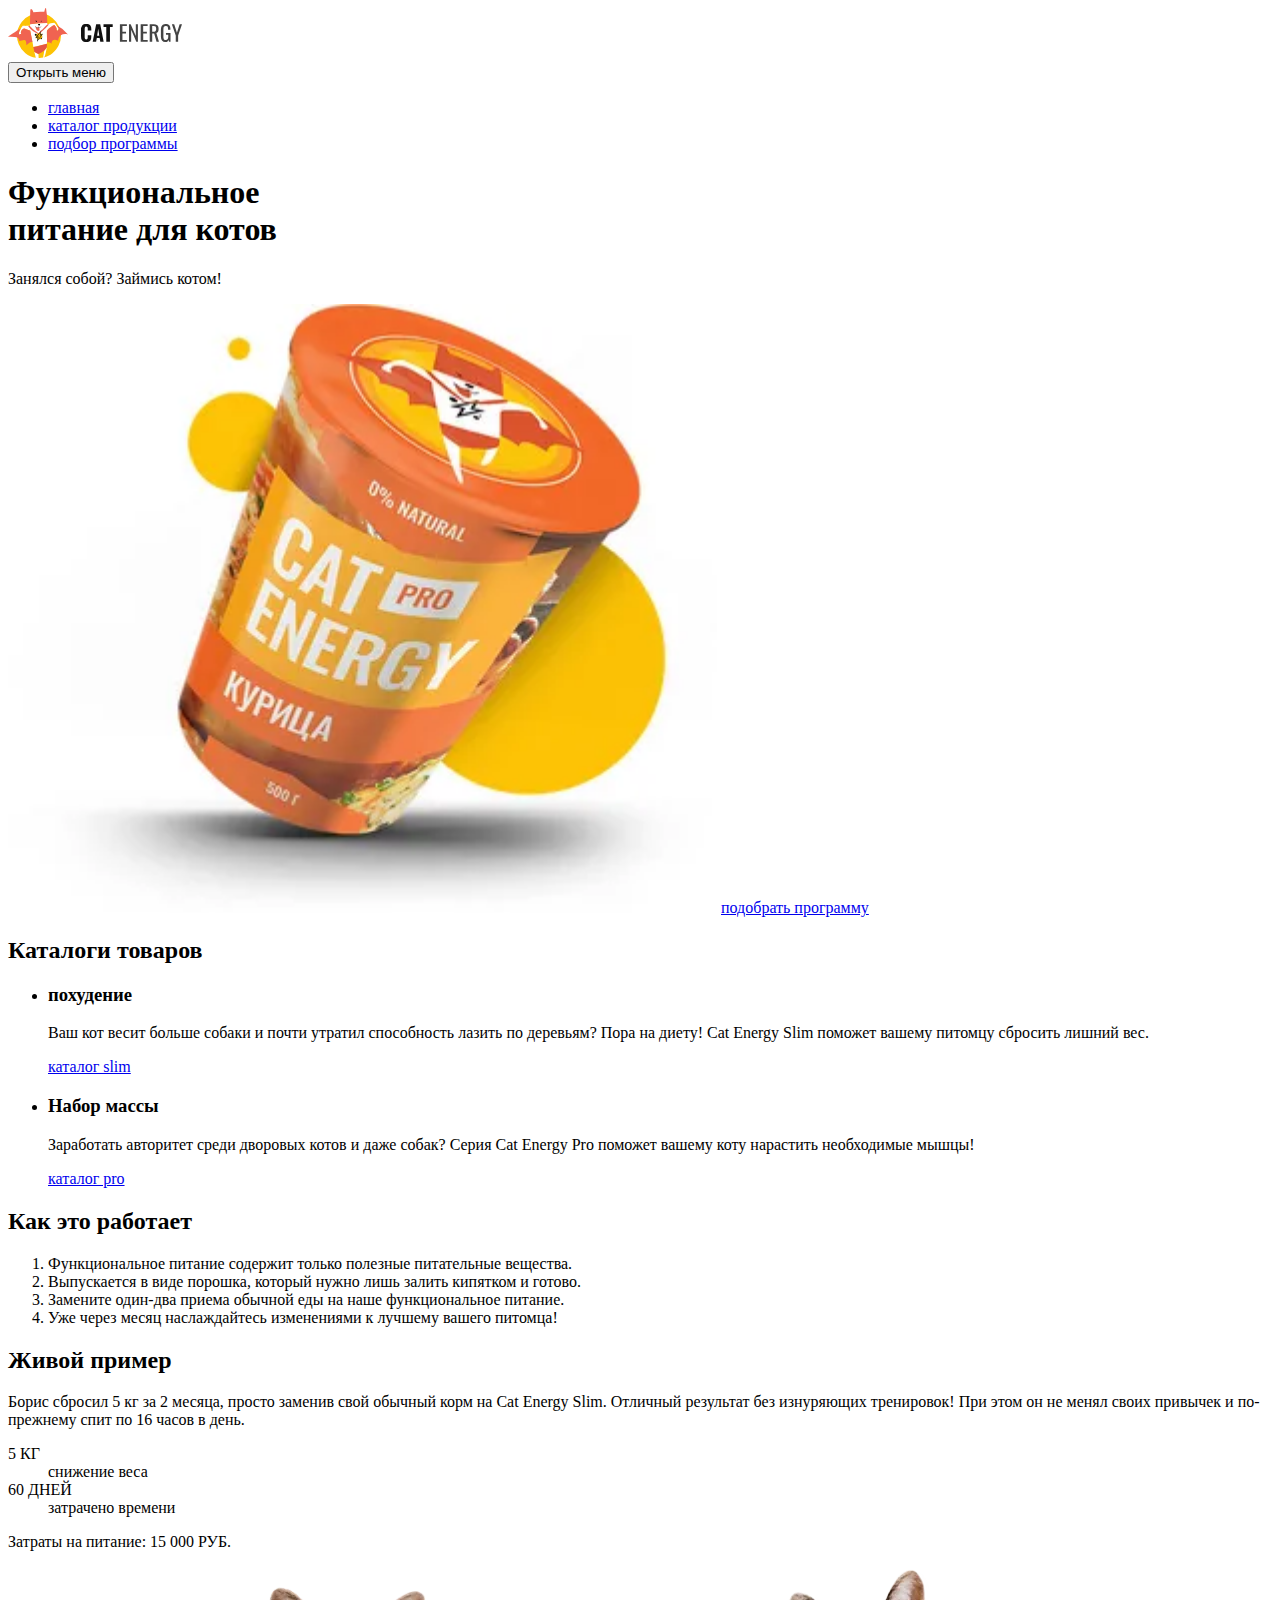
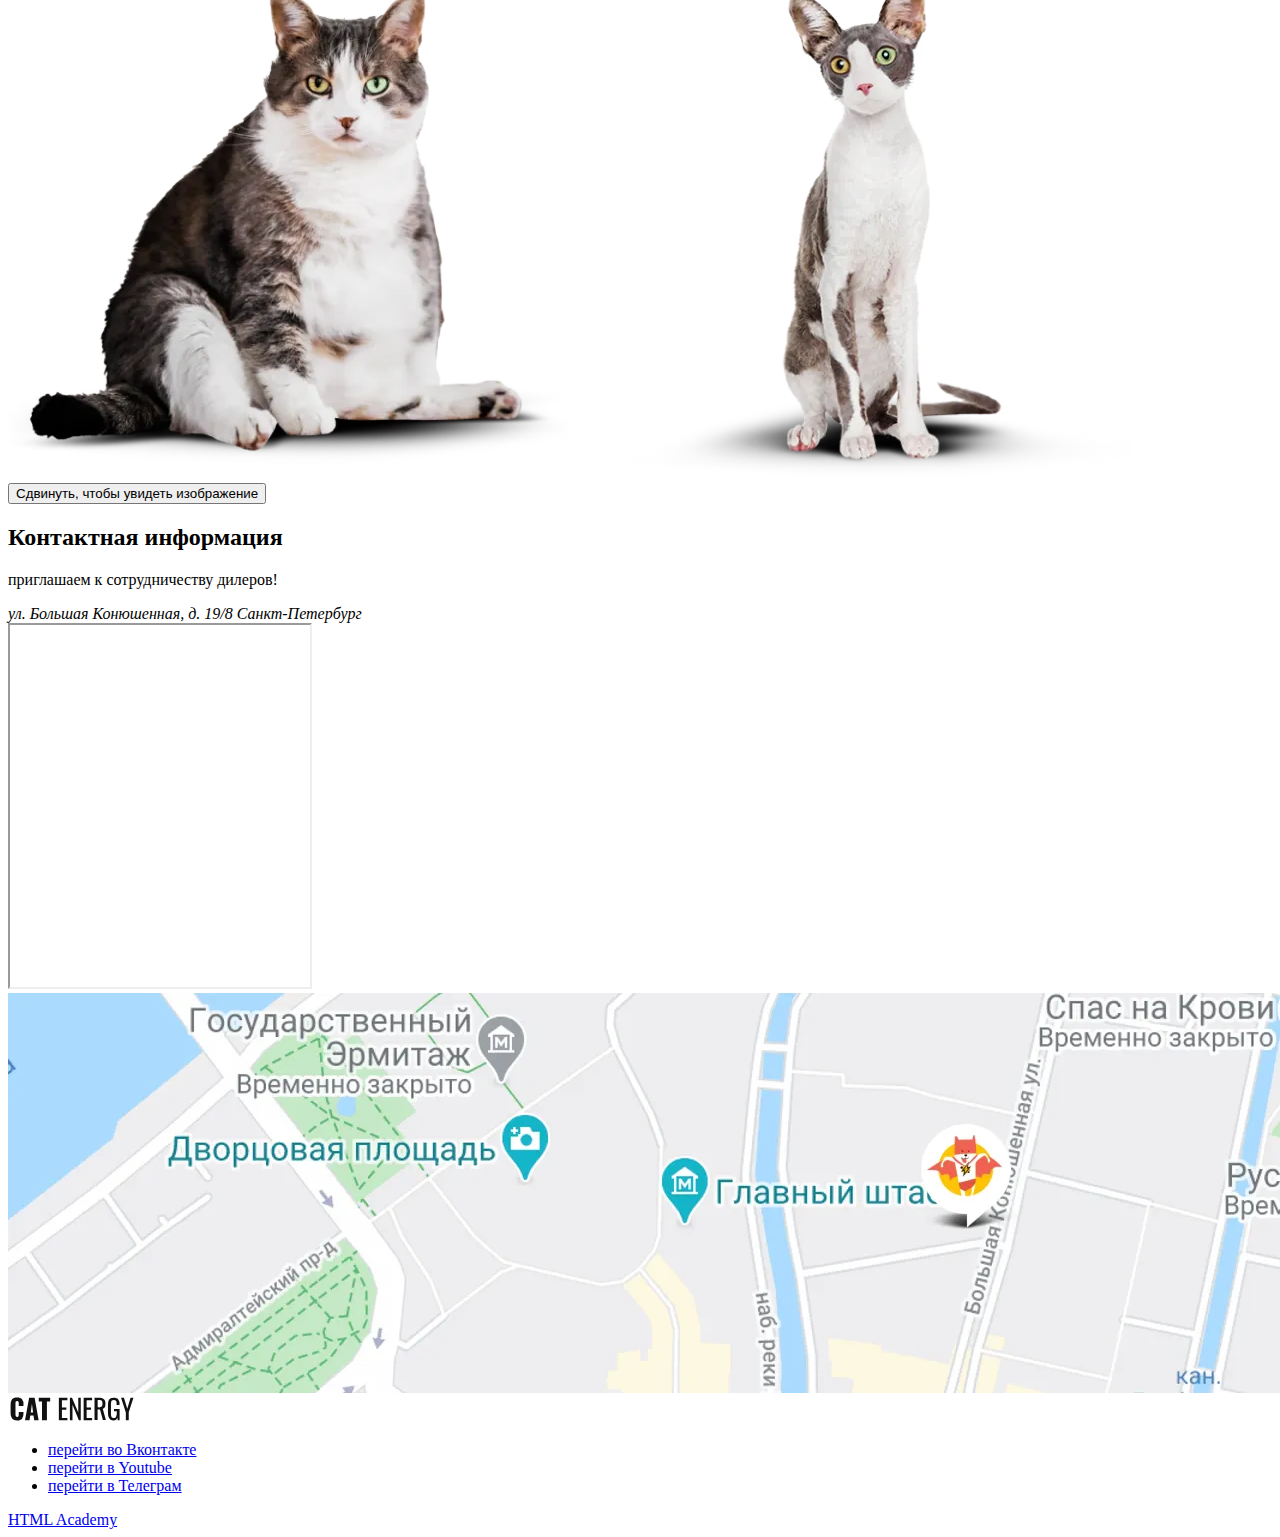
==== commit e9c506e9: "Merge pull request #10 from bnvnik/module9-task1" ====
--- a/source/index.html
+++ b/source/index.html
@@ -4,8 +4,8 @@
     <meta charset="UTF-8">
     <title>Проект сайта "Кэт Энерджи"</title>
     <meta name="viewport" content="width=device-width,initial-scale=1">
-    <link rel="preload" href="fonts/lato/Lato-Regular.woff2" as="font">
-    <link rel="preload" href="fonts/oswald/oswaldregular.woff2" as="font">
+    <link rel="preload" href="fonts/lato/Lato-Regular.woff2" type="font/woff2" as="font" crossorigin="anonymous">
+    <link rel="preload" href="fonts/oswald/oswaldregular.woff2" type="font/woff2" as="font" crossorigin="anonymous">
     <link rel="stylesheet" href="styles/styles.css">
     <link rel="icon" href="favicon.ico">
     <link rel="icon" href="favicons/icon.svg" type="image/svg+xml">
@@ -157,7 +157,7 @@
         </div>
         <div class="contacts-section__wrapper-map">
           <div class="contacts-section__wrapper-map-interactive contacts-section__wrapper-map-interactive--no-js">
-            <iframe class="contacts-section__map-interactive" src="https://yandex.ru/map-widget/v1/?um=constructor%3A4f4d75317c4feee721388542421a7ef2ab884ca936502e9de9c80456c1ccc30a&amp;source=constructor" width="100%" height="362" frameborder="0"></iframe>
+            <iframe class="contacts-section__map-interactive" src="https://yandex.ru/map-widget/v1/?um=constructor%3A4f4d75317c4feee721388542421a7ef2ab884ca936502e9de9c80456c1ccc30a&amp;source=constructor" height="362"></iframe>
           </div>
           <picture>
             <source media="(min-width: 1000px)" width="1440" height="400" type="image/webp" srcset="images/map-desktop@1x.webp, images/map-desktop@2x.webp 2x">
